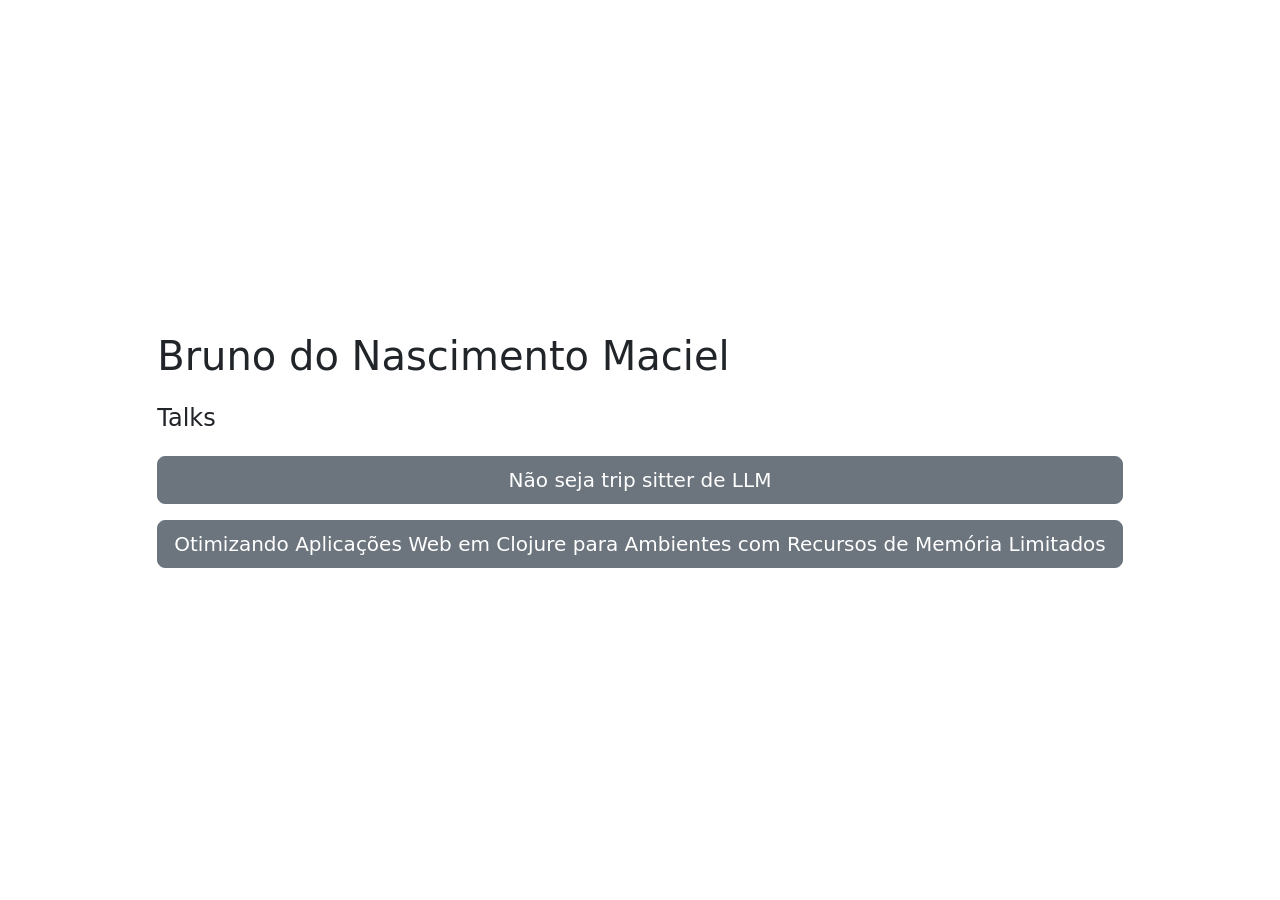
==== index.html @ 1021df2f "new updates to talk" ====
<!DOCTYPE html>
<html lang="pt-BR">
  <head>
    <meta charset="utf-8">
    <meta name="viewport" content="width=device-width,initial-scale=1">
    <title>Talks</title>
    <link href="https://cdn.jsdelivr.net/npm/bootstrap@5.3.3/dist/css/bootstrap.min.css" rel="stylesheet" integrity="sha384-QWTKZyjpPEjISv5WaRU9OFeRpok6YctnYmDr5pNlyT2bRjXh0JMhjY6hW+ALEwIH" crossorigin="anonymous">
  </head>
  <body>
    <div class="d-flex justify-content-center align-items-center vh-100">
      <div class="d-flex flex-column gap-3">
        <h1>Bruno do Nascimento Maciel</h1>
        <h4>Talks</h4>
        <a class="btn btn-secondary btn-lg" href="claude-hooks-talk/">Não seja trip sitter de LLM</a>
        <a class="btn btn-secondary btn-lg" href="clojure-graalvm-talk/">Otimizando Aplicações Web em Clojure para Ambientes com Recursos de Memória Limitados</a>
      </div>
    </div>
  </body>
</html>
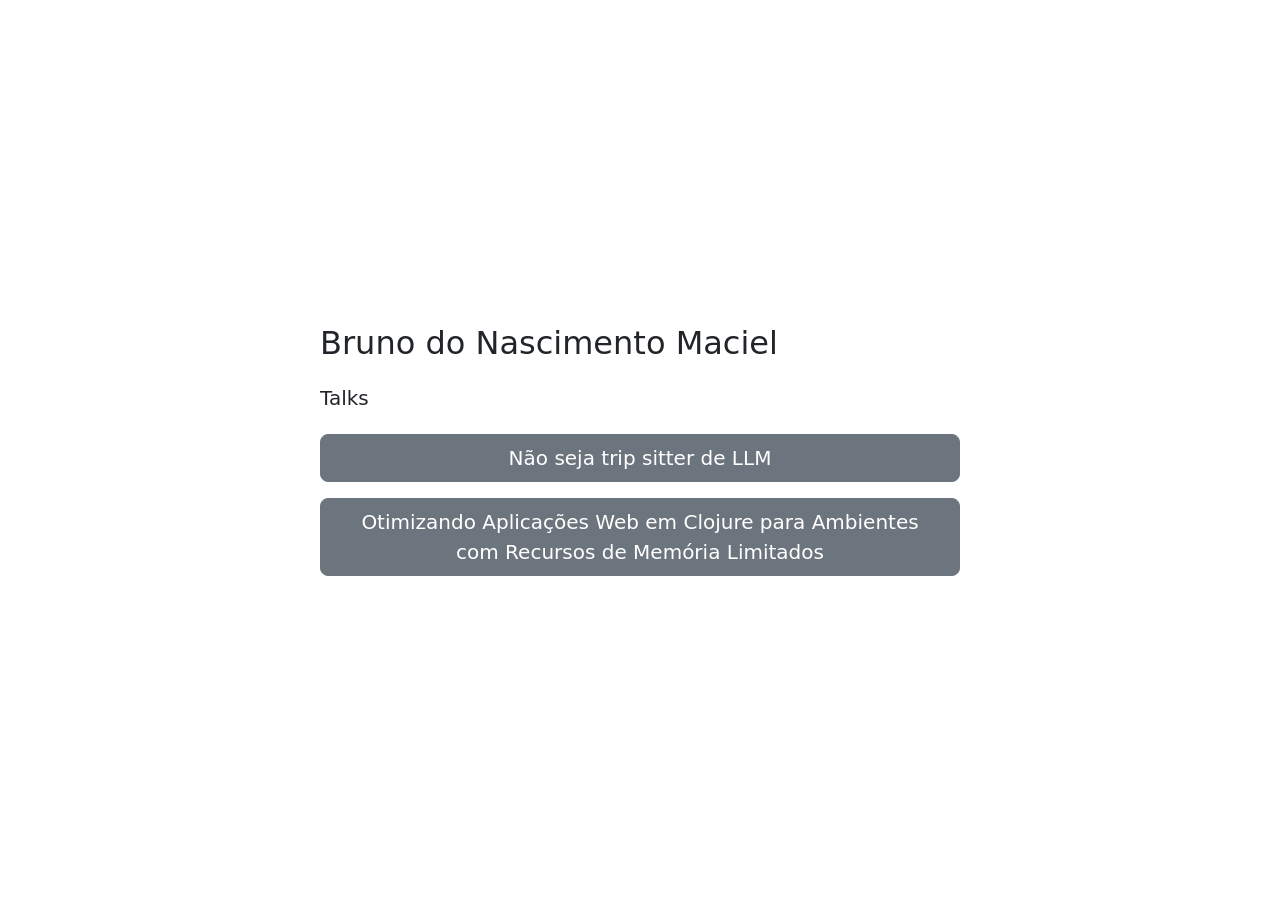
==== commit 44c29f72: "fix responsivite" ====
--- a/index.html
+++ b/index.html
@@ -7,12 +7,12 @@
     <link href="https://cdn.jsdelivr.net/npm/bootstrap@5.3.3/dist/css/bootstrap.min.css" rel="stylesheet" integrity="sha384-QWTKZyjpPEjISv5WaRU9OFeRpok6YctnYmDr5pNlyT2bRjXh0JMhjY6hW+ALEwIH" crossorigin="anonymous">
   </head>
   <body>
-    <div class="d-flex justify-content-center align-items-center vh-100">
-      <div class="d-flex flex-column gap-3">
-        <h1>Bruno do Nascimento Maciel</h1>
-        <h4>Talks</h4>
-        <a class="btn btn-secondary btn-lg" href="claude-hooks-talk/">Não seja trip sitter de LLM</a>
-        <a class="btn btn-secondary btn-lg" href="clojure-graalvm-talk/">Otimizando Aplicações Web em Clojure para Ambientes com Recursos de Memória Limitados</a>
+    <div class="d-flex justify-content-center align-items-center vh-100 px-3 px-md-0">
+      <div class="col-12 col-sm-10 col-md-8 col-lg-6 d-flex flex-column gap-3">
+        <h1 class="fs-2 fs-sm-1">Bruno do Nascimento Maciel</h1>
+        <h4 class="fs-5">Talks</h4>
+        <a class="btn btn-secondary btn-lg w-100 w-md-auto" href="claude-hooks-talk/">Não seja trip sitter de LLM</a>
+        <a class="btn btn-secondary btn-lg w-100 w-md-auto" href="clojure-graalvm-talk/">Otimizando Aplicações Web em Clojure para Ambientes com Recursos de Memória Limitados</a>
       </div>
     </div>
   </body>
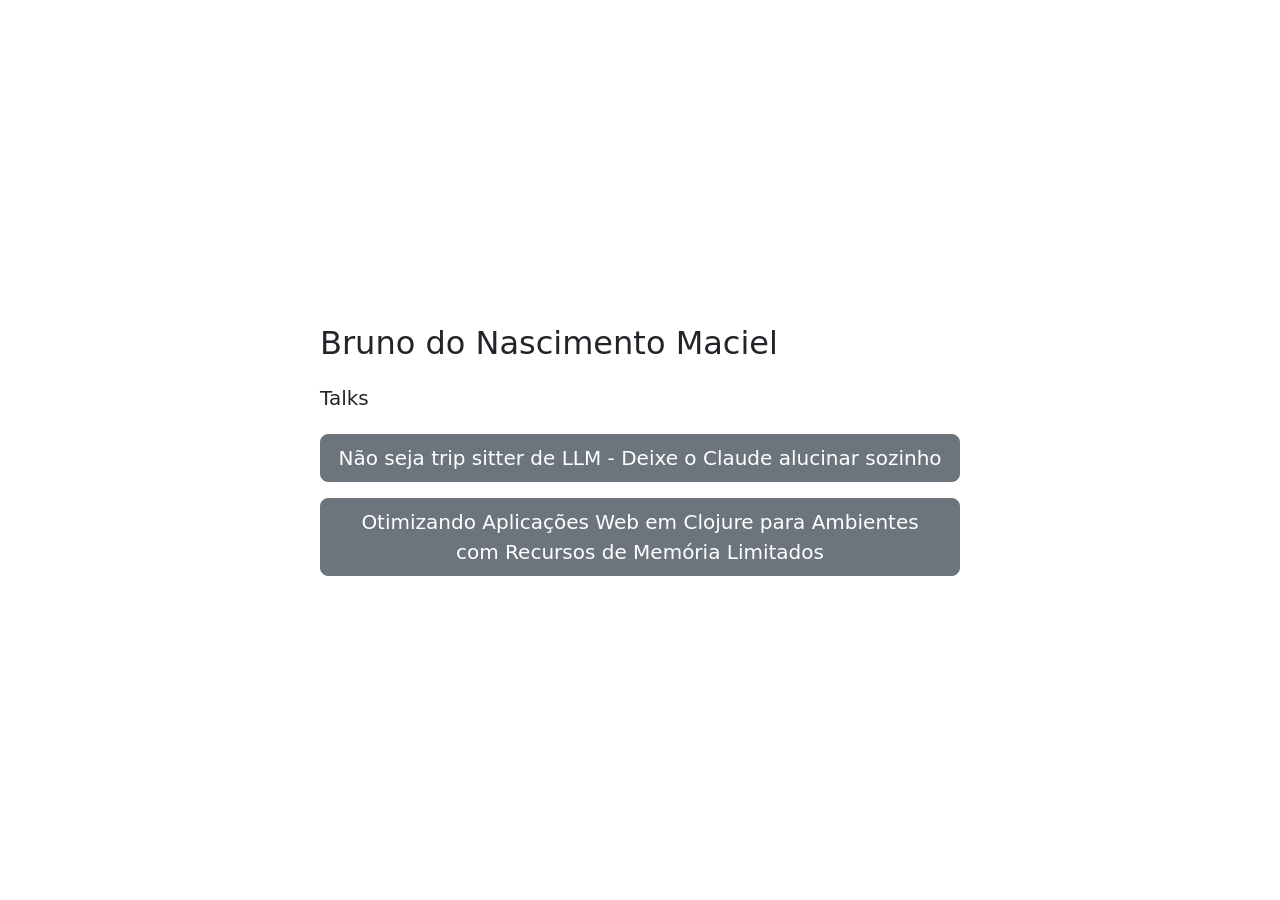
==== commit e41a8865: "update talk title" ====
--- a/index.html
+++ b/index.html
@@ -11,7 +11,7 @@
       <div class="col-12 col-sm-10 col-md-8 col-lg-6 d-flex flex-column gap-3">
         <h1 class="fs-2 fs-sm-1">Bruno do Nascimento Maciel</h1>
         <h4 class="fs-5">Talks</h4>
-        <a class="btn btn-secondary btn-lg w-100 w-md-auto" href="claude-hooks-talk/">Não seja trip sitter de LLM</a>
+        <a class="btn btn-secondary btn-lg w-100 w-md-auto" href="claude-hooks-talk/">Não seja trip sitter de LLM - Deixe o Claude alucinar sozinho</a>
         <a class="btn btn-secondary btn-lg w-100 w-md-auto" href="clojure-graalvm-talk/">Otimizando Aplicações Web em Clojure para Ambientes com Recursos de Memória Limitados</a>
       </div>
     </div>
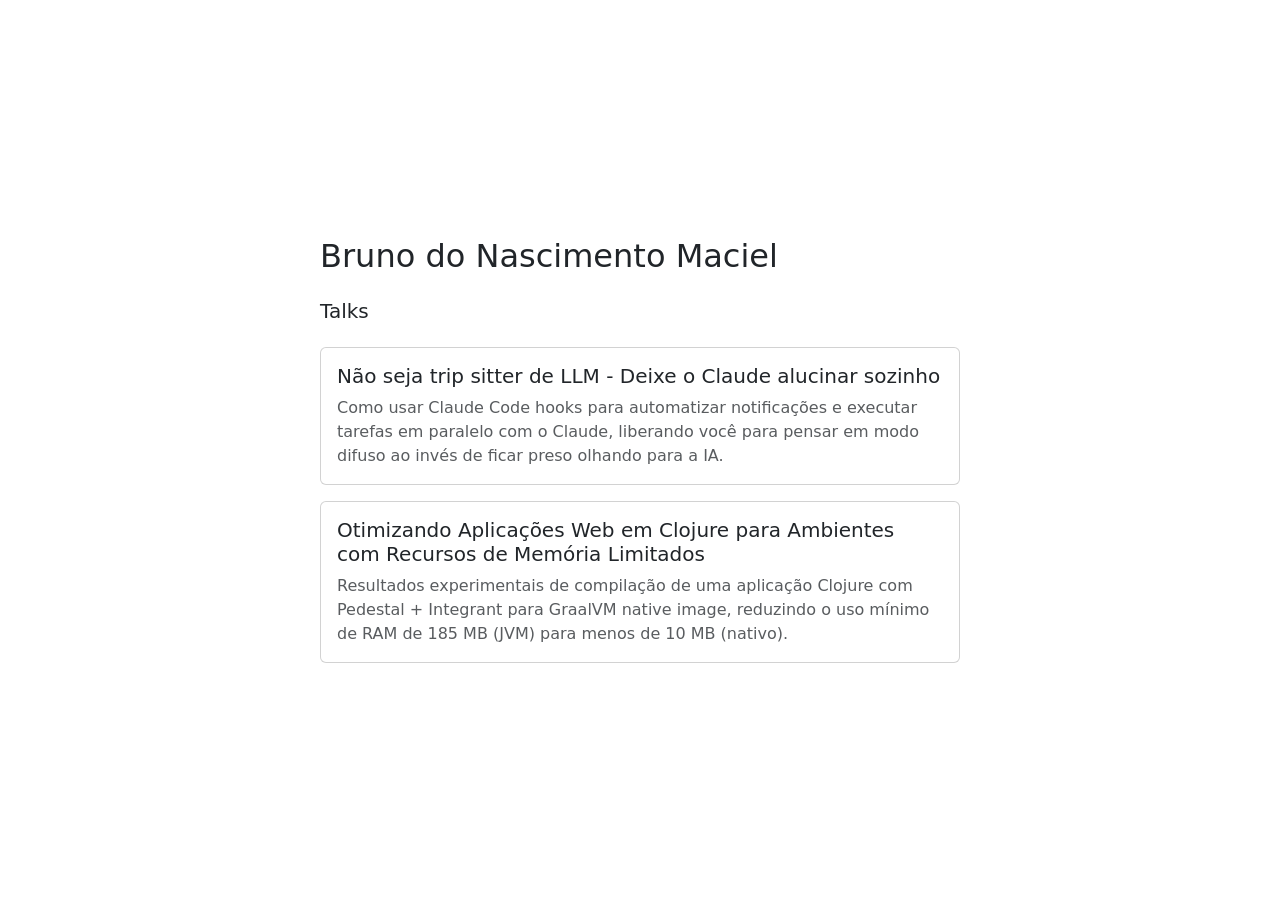
==== commit b38b3d45: "improvements to summary" ====
--- a/index.html
+++ b/index.html
@@ -11,8 +11,18 @@
       <div class="col-12 col-sm-10 col-md-8 col-lg-6 d-flex flex-column gap-3">
         <h1 class="fs-2 fs-sm-1">Bruno do Nascimento Maciel</h1>
         <h4 class="fs-5">Talks</h4>
-        <a class="btn btn-secondary btn-lg w-100 w-md-auto" href="claude-hooks-talk/">Não seja trip sitter de LLM - Deixe o Claude alucinar sozinho</a>
-        <a class="btn btn-secondary btn-lg w-100 w-md-auto" href="clojure-graalvm-talk/">Otimizando Aplicações Web em Clojure para Ambientes com Recursos de Memória Limitados</a>
+        <a class="card text-decoration-none text-reset w-100" href="claude-hooks-talk/">
+          <div class="card-body">
+            <h5 class="card-title">Não seja trip sitter de LLM - Deixe o Claude alucinar sozinho</h5>
+            <p class="card-text text-muted">Como usar Claude Code hooks para automatizar notificações e executar tarefas em paralelo com o Claude, liberando você para pensar em modo difuso ao invés de ficar preso olhando para a IA.</p>
+          </div>
+        </a>
+        <a class="card text-decoration-none text-reset w-100" href="clojure-graalvm-talk/">
+          <div class="card-body">
+            <h5 class="card-title">Otimizando Aplicações Web em Clojure para Ambientes com Recursos de Memória Limitados</h5>
+            <p class="card-text text-muted">Resultados experimentais de compilação de uma aplicação Clojure com Pedestal + Integrant para GraalVM native image, reduzindo o uso mínimo de RAM de 185 MB (JVM) para menos de 10 MB (nativo).</p>
+          </div>
+        </a>
       </div>
     </div>
   </body>
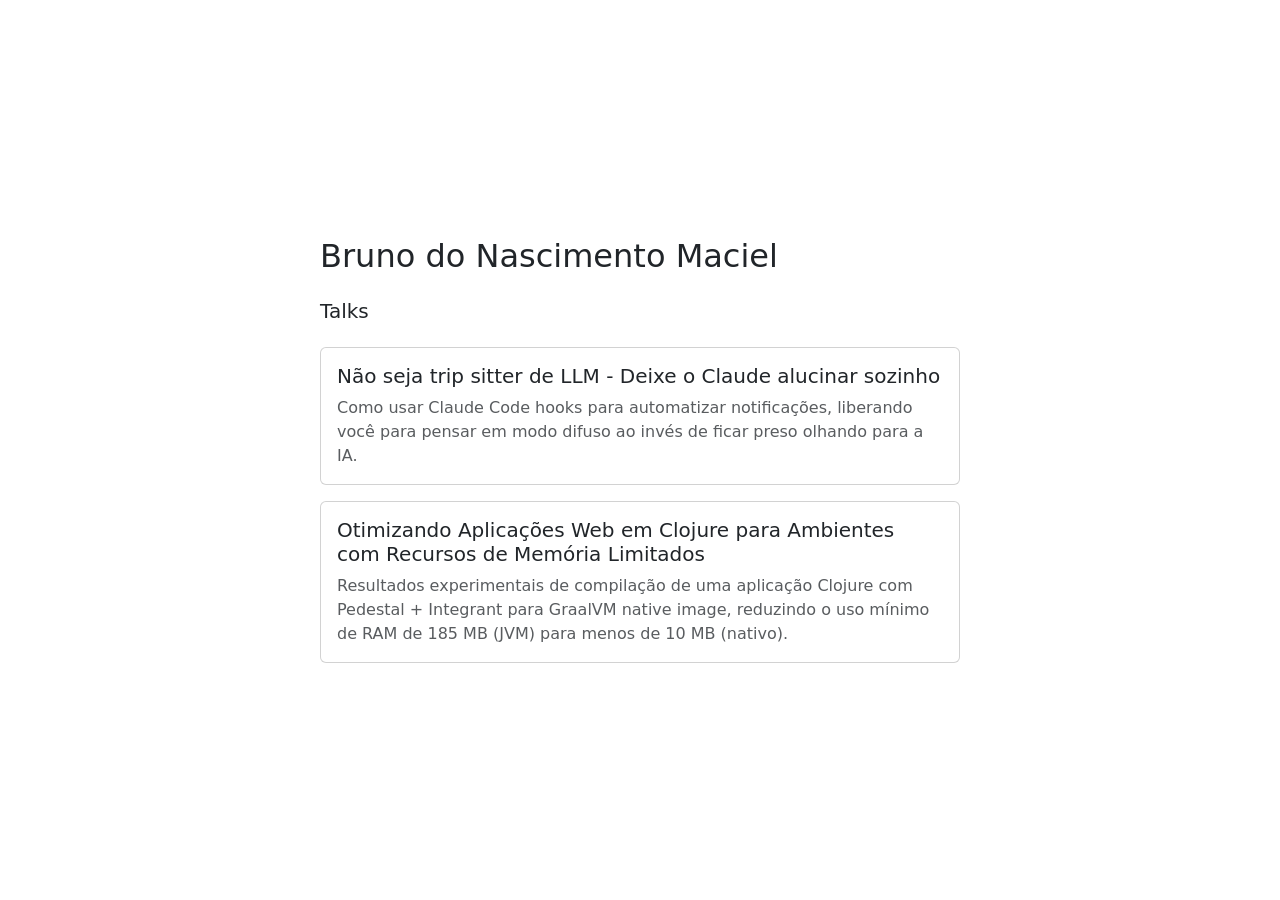
==== commit d431196c: "improvements to summary" ====
--- a/index.html
+++ b/index.html
@@ -14,7 +14,7 @@
         <a class="card text-decoration-none text-reset w-100" href="claude-hooks-talk/">
           <div class="card-body">
             <h5 class="card-title">Não seja trip sitter de LLM - Deixe o Claude alucinar sozinho</h5>
-            <p class="card-text text-muted">Como usar Claude Code hooks para automatizar notificações e executar tarefas em paralelo com o Claude, liberando você para pensar em modo difuso ao invés de ficar preso olhando para a IA.</p>
+            <p class="card-text text-muted">Como usar Claude Code hooks para automatizar notificações, liberando você para pensar em modo difuso ao invés de ficar preso olhando para a IA.</p>
           </div>
         </a>
         <a class="card text-decoration-none text-reset w-100" href="clojure-graalvm-talk/">
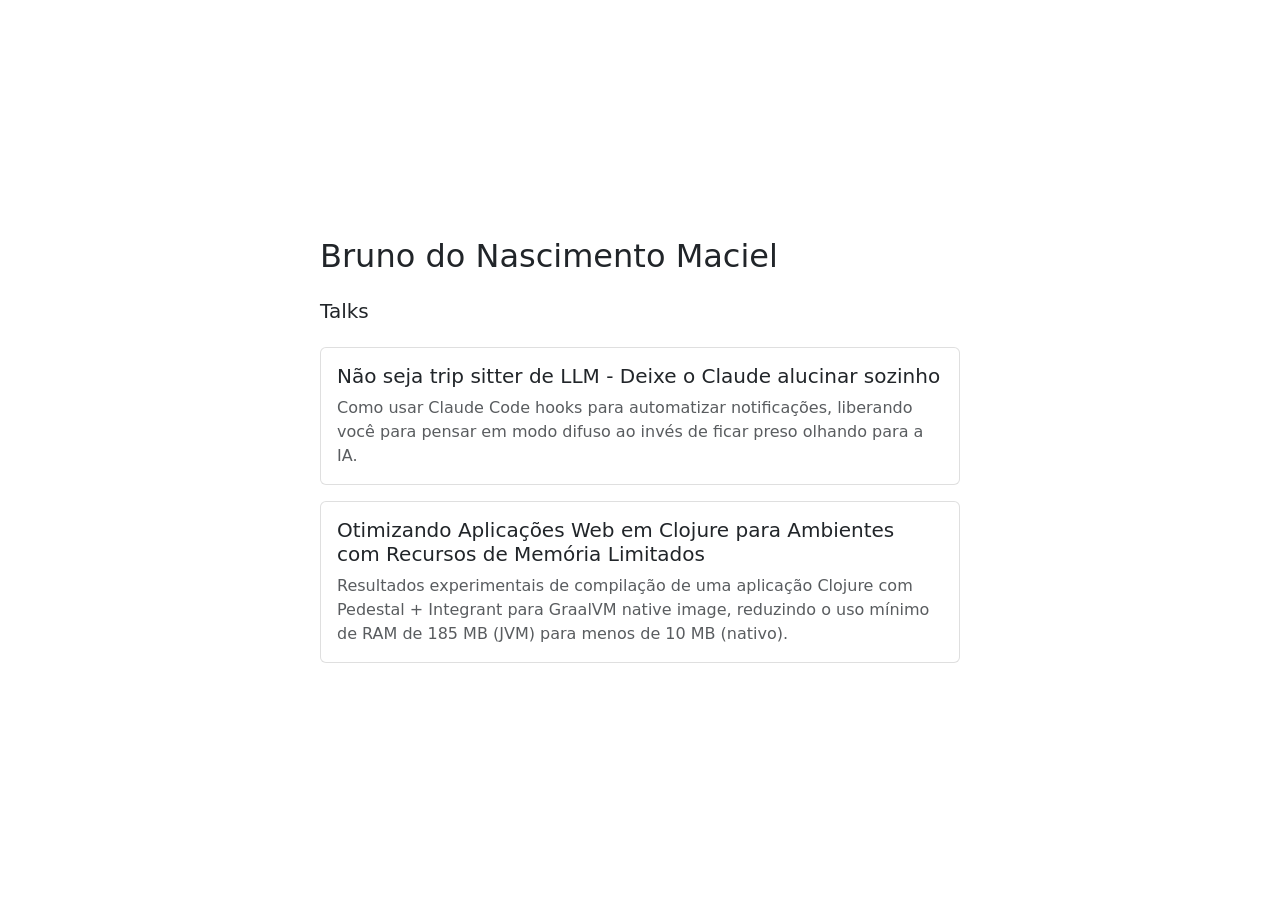
==== commit b9fe094a: "improvements to summary" ====
--- a/index.html
+++ b/index.html
@@ -5,6 +5,18 @@
     <meta name="viewport" content="width=device-width,initial-scale=1">
     <title>Talks</title>
     <link href="https://cdn.jsdelivr.net/npm/bootstrap@5.3.3/dist/css/bootstrap.min.css" rel="stylesheet" integrity="sha384-QWTKZyjpPEjISv5WaRU9OFeRpok6YctnYmDr5pNlyT2bRjXh0JMhjY6hW+ALEwIH" crossorigin="anonymous">
+    <style>
+      .card {
+        cursor: pointer;
+        transition: box-shadow 0.2s, transform 0.2s;
+        border: 1px solid rgba(0,0,0,.125);
+      }
+      .card:hover {
+        box-shadow: 0 4px 16px rgba(0,0,0,.15);
+        transform: translateY(-2px);
+        border-color: #adb5bd;
+      }
+    </style>
   </head>
   <body>
     <div class="d-flex justify-content-center align-items-center vh-100 px-3 px-md-0">
